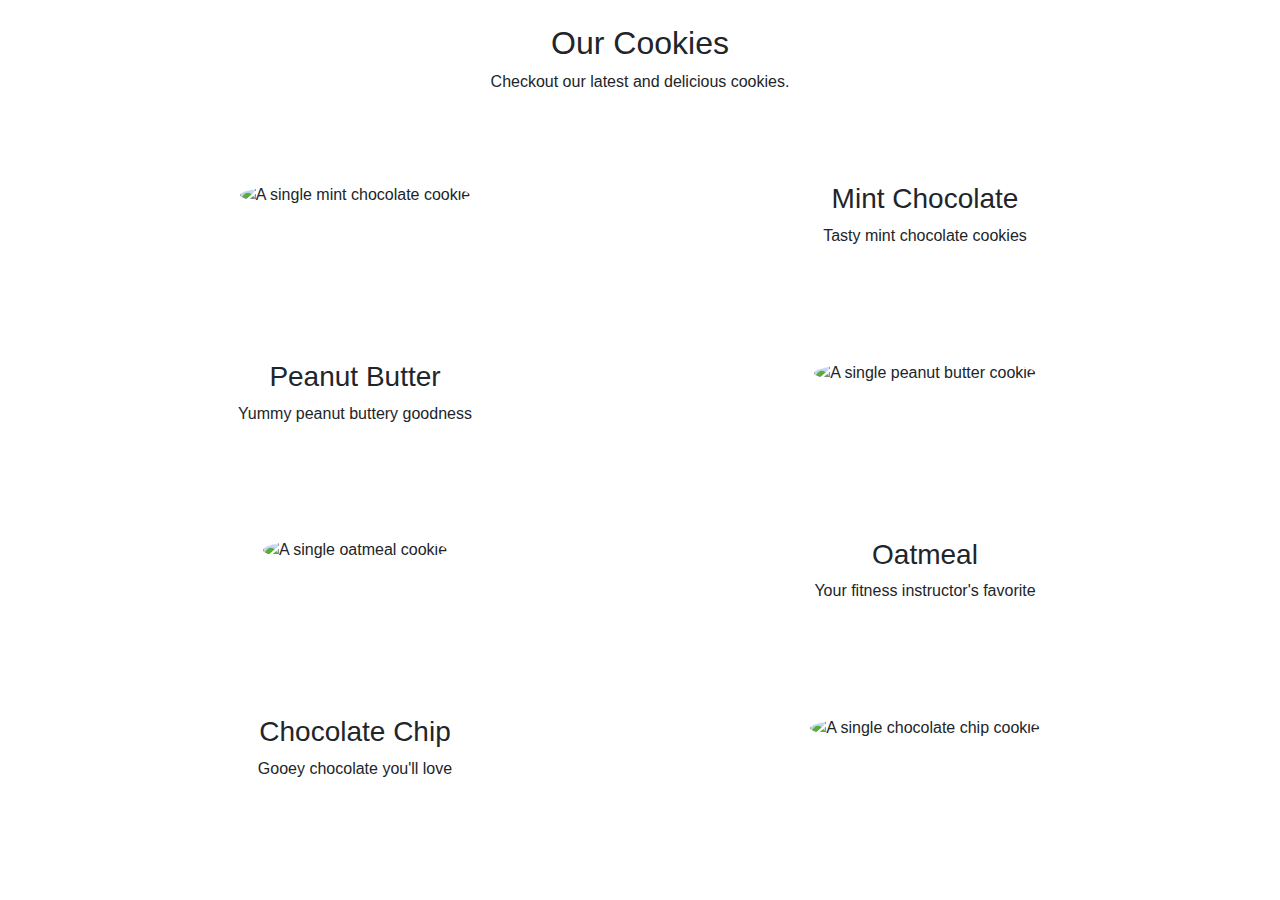
==== alternating.html @ 582d1d8a "Alternating HTML Solution" ====
<!DOCTYPE html>
<html lang="en">
<head>
  <meta charset="UTF-8" />
  <meta name="viewport" content="width=device-width, initial-scale=1.0" />
  <title>Cookie Store</title>
  <link rel="stylesheet" href="https://cdn.jsdelivr.net/npm/bootstrap@4.4.1/dist/css/bootstrap.min.css" integrity="sha384-Vkoo8x4CGsO3+Hhxv8T/Q5PaXtkKtu6ug5TOeNV6gBiFeWPGFN9MuhOf23Q9Ifjh" crossorigin="anonymous">

</head>
<body>
  <main>
    <div class="container text-center">

      <div class="py-4">
        <h2>Our Cookies</h2>
        <p>Checkout our latest and delicious cookies.</p>
  
      </div>

      <div class="row py-5">
        <div class="col-xs-12 col-md-6 order-md-1 d-flex flex-column justify-content-center">
          <h3>Mint Chocolate</h3>
          <p>Tasty mint chocolate cookies</p>
        </div>
        <div class="col-xs-12 col-md-6">
          <img src="images/mint-cookie.png" alt="A single mint chocolate cookie" class="rounded-circle"/>
        </div>
      </div>

      <div class="row py-5">
        <div class="col-xs-12 col-md-6 d-flex flex-column justify-content-center">
          <h3>Peanut Butter</h3>
          <p>Yummy peanut buttery goodness</p>
        </div>
        <div class="col-xs-12 col-md-6 order-md-1">
          <img src="images/peanut-cookie.png" alt="A single peanut butter cookie" class="rounded-circle"/>
        </div>
      </div>

      <div class="row py-5">
        <div class="col-xs-12 col-md-6 order-md-1 d-flex flex-column justify-content-center" >
          <h3>Oatmeal</h3>
          <p>Your fitness instructor's favorite</p>
        </div>
        <div class="col-xs-12 col-md-6">
          <img src="images/oatmeal-cookie.png" alt="A single oatmeal cookie" class="rounded-circle"/>
        </div>
      </div>

      <div class="row py-5">
        <div class="col-xs-12 col-md-6 d-flex flex-column justify-content-center">
          <h3>Chocolate Chip</h3>
          <p>Gooey chocolate you'll love</p>
        </div>
        <div class="col-xs-12 col-md-6">
          <img src="images/chip-cookie.png" alt="A single chocolate chip cookie" class="rounded-circle"/>
        </div>
      </div>
    </div>
  </main>

  <script src="https://code.jquery.com/jquery-3.4.1.slim.min.js" integrity="sha384-J6qa4849blE2+poT4WnyKhv5vZF5SrPo0iEjwBvKU7imGFAV0wwj1yYfoRSJoZ+n" crossorigin="anonymous"></script>
  <script src="https://cdn.jsdelivr.net/npm/popper.js@1.16.0/dist/umd/popper.min.js" integrity="sha384-Q6E9RHvbIyZFJoft+2mJbHaEWldlvI9IOYy5n3zV9zzTtmI3UksdQRVvoxMfooAo" crossorigin="anonymous"></script>
  <script src="https://cdn.jsdelivr.net/npm/bootstrap@4.4.1/dist/js/bootstrap.min.js" integrity="sha384-wfSDF2E50Y2D1uUdj0O3uMBJnjuUD4Ih7YwaYd1iqfktj0Uod8GCExl3Og8ifwB6" crossorigin="anonymous"></script>
</body>
</html>
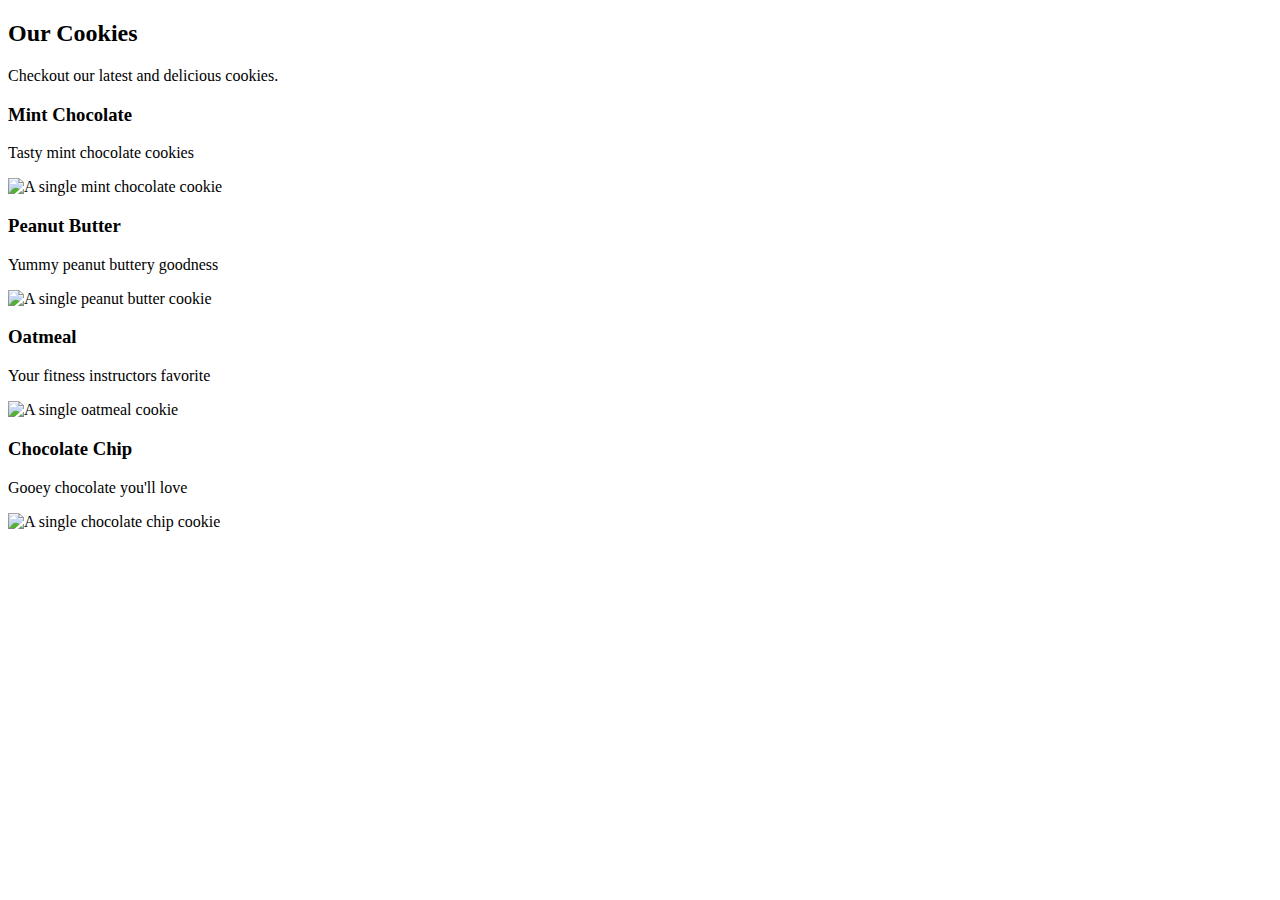
==== commit a8a1a3f1: "index HTML solution" ====
--- a/alternating.html
+++ b/alternating.html
@@ -1,66 +1,61 @@
 <!DOCTYPE html>
 <html lang="en">
-<head>
-  <meta charset="UTF-8" />
-  <meta name="viewport" content="width=device-width, initial-scale=1.0" />
-  <title>Cookie Store</title>
-  <link rel="stylesheet" href="https://cdn.jsdelivr.net/npm/bootstrap@4.4.1/dist/css/bootstrap.min.css" integrity="sha384-Vkoo8x4CGsO3+Hhxv8T/Q5PaXtkKtu6ug5TOeNV6gBiFeWPGFN9MuhOf23Q9Ifjh" crossorigin="anonymous">
+  <head>
+    <meta charset="UTF-8" />
+    <meta name="viewport" content="width=device-width, initial-scale=1.0" />
+    <title>Cookie Store</title>
 
-</head>
-<body>
-  <main>
-    <div class="container text-center">
+    <link
+      href="https://cdn.jsdelivr.net/npm/bootstrap@5.2.3/dist/css/bootstrap.min.css"
+      rel="stylesheet"
+      integrity="sha384-rbsA2VBKQhggwzxH7pPCaAqO46MgnOM80zW1RWuH61DGLwZJEdK2Kadq2F9CUG65"
+      crossorigin="anonymous"
+    />
+  </head>
+  <body>
+    <main>
+      <div class="container">
+        <div class="text-center py-5">
+          <h2>Our Cookies</h2>
+          <p>Checkout our latest and delicious cookies.</p>
+        </div>
 
-      <div class="py-4">
-        <h2>Our Cookies</h2>
-        <p>Checkout our latest and delicious cookies.</p>
-  
+        <div class="row">
+          <div class="col-12">
+            <h3>Mint Chocolate</h3>
+            <p>Tasty mint chocolate cookies</p>
+            <img
+              src="images/mint-cookie.png"
+              alt="A single mint chocolate cookie"
+              class="rounded-circle"
+            />
+          </div>
+        </div>
+
+        <h3>Peanut Butter</h3>
+        <p>Yummy peanut buttery goodness</p>
+        <img
+          src="images/peanut-cookie.png"
+          alt="A single peanut butter cookie"
+          class="rounded-circle"
+        />
+
+        <h3>Oatmeal</h3>
+        <p>Your fitness instructors favorite</p>
+        <img
+          src="images/oatmeal-cookie.png"
+          alt="A single oatmeal cookie"
+          class="rounded-circle"
+        />
+
+        <h3>Chocolate Chip</h3>
+        <p>Gooey chocolate you'll love</p>
+        <img
+          src="images/chip-cookie.png"
+          alt="A single chocolate chip cookie"
+          class="rounded-circle"
+        />
       </div>
-
-      <div class="row py-5">
-        <div class="col-xs-12 col-md-6 order-md-1 d-flex flex-column justify-content-center">
-          <h3>Mint Chocolate</h3>
-          <p>Tasty mint chocolate cookies</p>
-        </div>
-        <div class="col-xs-12 col-md-6">
-          <img src="images/mint-cookie.png" alt="A single mint chocolate cookie" class="rounded-circle"/>
-        </div>
-      </div>
-
-      <div class="row py-5">
-        <div class="col-xs-12 col-md-6 d-flex flex-column justify-content-center">
-          <h3>Peanut Butter</h3>
-          <p>Yummy peanut buttery goodness</p>
-        </div>
-        <div class="col-xs-12 col-md-6 order-md-1">
-          <img src="images/peanut-cookie.png" alt="A single peanut butter cookie" class="rounded-circle"/>
-        </div>
-      </div>
-
-      <div class="row py-5">
-        <div class="col-xs-12 col-md-6 order-md-1 d-flex flex-column justify-content-center" >
-          <h3>Oatmeal</h3>
-          <p>Your fitness instructor's favorite</p>
-        </div>
-        <div class="col-xs-12 col-md-6">
-          <img src="images/oatmeal-cookie.png" alt="A single oatmeal cookie" class="rounded-circle"/>
-        </div>
-      </div>
-
-      <div class="row py-5">
-        <div class="col-xs-12 col-md-6 d-flex flex-column justify-content-center">
-          <h3>Chocolate Chip</h3>
-          <p>Gooey chocolate you'll love</p>
-        </div>
-        <div class="col-xs-12 col-md-6">
-          <img src="images/chip-cookie.png" alt="A single chocolate chip cookie" class="rounded-circle"/>
-        </div>
-      </div>
-    </div>
-  </main>
-
-  <script src="https://code.jquery.com/jquery-3.4.1.slim.min.js" integrity="sha384-J6qa4849blE2+poT4WnyKhv5vZF5SrPo0iEjwBvKU7imGFAV0wwj1yYfoRSJoZ+n" crossorigin="anonymous"></script>
-  <script src="https://cdn.jsdelivr.net/npm/popper.js@1.16.0/dist/umd/popper.min.js" integrity="sha384-Q6E9RHvbIyZFJoft+2mJbHaEWldlvI9IOYy5n3zV9zzTtmI3UksdQRVvoxMfooAo" crossorigin="anonymous"></script>
-  <script src="https://cdn.jsdelivr.net/npm/bootstrap@4.4.1/dist/js/bootstrap.min.js" integrity="sha384-wfSDF2E50Y2D1uUdj0O3uMBJnjuUD4Ih7YwaYd1iqfktj0Uod8GCExl3Og8ifwB6" crossorigin="anonymous"></script>
-</body>
+    </main>
+  </body>
 </html>
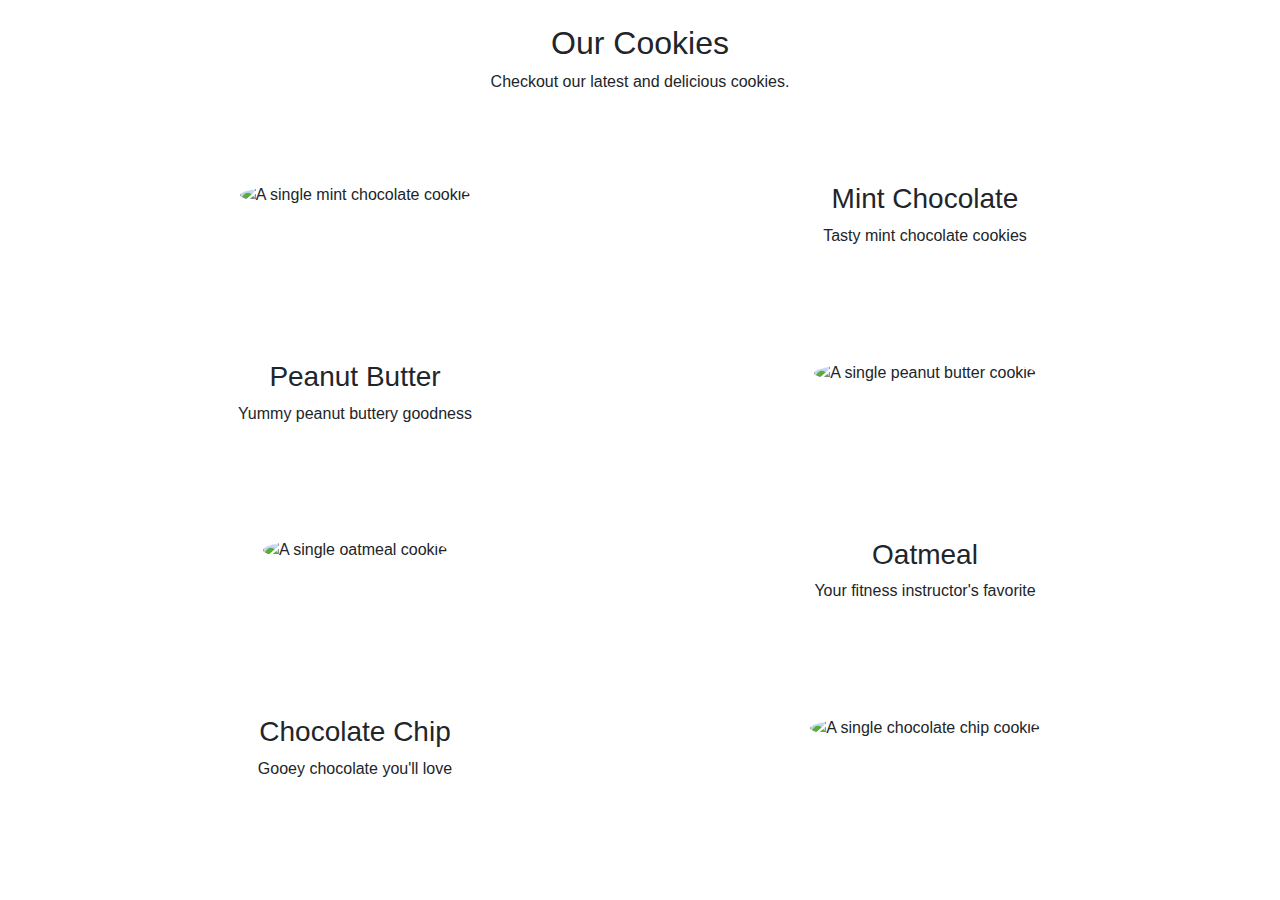
==== commit 0cd069ff: "Merge branch 'main' of github.com:AllenL8921/lab-bootstrap-5.2" ====
--- a/alternating.html
+++ b/alternating.html
@@ -4,26 +4,29 @@
     <meta charset="UTF-8" />
     <meta name="viewport" content="width=device-width, initial-scale=1.0" />
     <title>Cookie Store</title>
-
     <link
-      href="https://cdn.jsdelivr.net/npm/bootstrap@5.2.3/dist/css/bootstrap.min.css"
       rel="stylesheet"
-      integrity="sha384-rbsA2VBKQhggwzxH7pPCaAqO46MgnOM80zW1RWuH61DGLwZJEdK2Kadq2F9CUG65"
+      href="https://cdn.jsdelivr.net/npm/bootstrap@4.4.1/dist/css/bootstrap.min.css"
+      integrity="sha384-Vkoo8x4CGsO3+Hhxv8T/Q5PaXtkKtu6ug5TOeNV6gBiFeWPGFN9MuhOf23Q9Ifjh"
       crossorigin="anonymous"
     />
   </head>
   <body>
     <main>
-      <div class="container">
-        <div class="text-center py-5">
+      <div class="container text-center">
+        <div class="py-4">
           <h2>Our Cookies</h2>
           <p>Checkout our latest and delicious cookies.</p>
         </div>
 
-        <div class="row">
-          <div class="col-12">
+        <div class="row py-5">
+          <div
+            class="col-xs-12 col-md-6 order-md-1 d-flex flex-column justify-content-center"
+          >
             <h3>Mint Chocolate</h3>
             <p>Tasty mint chocolate cookies</p>
+          </div>
+          <div class="col-xs-12 col-md-6">
             <img
               src="images/mint-cookie.png"
               alt="A single mint chocolate cookie"
@@ -32,30 +35,70 @@
           </div>
         </div>
 
-        <h3>Peanut Butter</h3>
-        <p>Yummy peanut buttery goodness</p>
-        <img
-          src="images/peanut-cookie.png"
-          alt="A single peanut butter cookie"
-          class="rounded-circle"
-        />
+        <div class="row py-5">
+          <div
+            class="col-xs-12 col-md-6 d-flex flex-column justify-content-center"
+          >
+            <h3>Peanut Butter</h3>
+            <p>Yummy peanut buttery goodness</p>
+          </div>
+          <div class="col-xs-12 col-md-6 order-md-1">
+            <img
+              src="images/peanut-cookie.png"
+              alt="A single peanut butter cookie"
+              class="rounded-circle"
+            />
+          </div>
+        </div>
 
-        <h3>Oatmeal</h3>
-        <p>Your fitness instructors favorite</p>
-        <img
-          src="images/oatmeal-cookie.png"
-          alt="A single oatmeal cookie"
-          class="rounded-circle"
-        />
+        <div class="row py-5">
+          <div
+            class="col-xs-12 col-md-6 order-md-1 d-flex flex-column justify-content-center"
+          >
+            <h3>Oatmeal</h3>
+            <p>Your fitness instructor's favorite</p>
+          </div>
+          <div class="col-xs-12 col-md-6">
+            <img
+              src="images/oatmeal-cookie.png"
+              alt="A single oatmeal cookie"
+              class="rounded-circle"
+            />
+          </div>
+        </div>
 
-        <h3>Chocolate Chip</h3>
-        <p>Gooey chocolate you'll love</p>
-        <img
-          src="images/chip-cookie.png"
-          alt="A single chocolate chip cookie"
-          class="rounded-circle"
-        />
+        <div class="row py-5">
+          <div
+            class="col-xs-12 col-md-6 d-flex flex-column justify-content-center"
+          >
+            <h3>Chocolate Chip</h3>
+            <p>Gooey chocolate you'll love</p>
+          </div>
+          <div class="col-xs-12 col-md-6">
+            <img
+              src="images/chip-cookie.png"
+              alt="A single chocolate chip cookie"
+              class="rounded-circle"
+            />
+          </div>
+        </div>
       </div>
     </main>
+
+    <script
+      src="https://code.jquery.com/jquery-3.4.1.slim.min.js"
+      integrity="sha384-J6qa4849blE2+poT4WnyKhv5vZF5SrPo0iEjwBvKU7imGFAV0wwj1yYfoRSJoZ+n"
+      crossorigin="anonymous"
+    ></script>
+    <script
+      src="https://cdn.jsdelivr.net/npm/popper.js@1.16.0/dist/umd/popper.min.js"
+      integrity="sha384-Q6E9RHvbIyZFJoft+2mJbHaEWldlvI9IOYy5n3zV9zzTtmI3UksdQRVvoxMfooAo"
+      crossorigin="anonymous"
+    ></script>
+    <script
+      src="https://cdn.jsdelivr.net/npm/bootstrap@4.4.1/dist/js/bootstrap.min.js"
+      integrity="sha384-wfSDF2E50Y2D1uUdj0O3uMBJnjuUD4Ih7YwaYd1iqfktj0Uod8GCExl3Og8ifwB6"
+      crossorigin="anonymous"
+    ></script>
   </body>
 </html>
